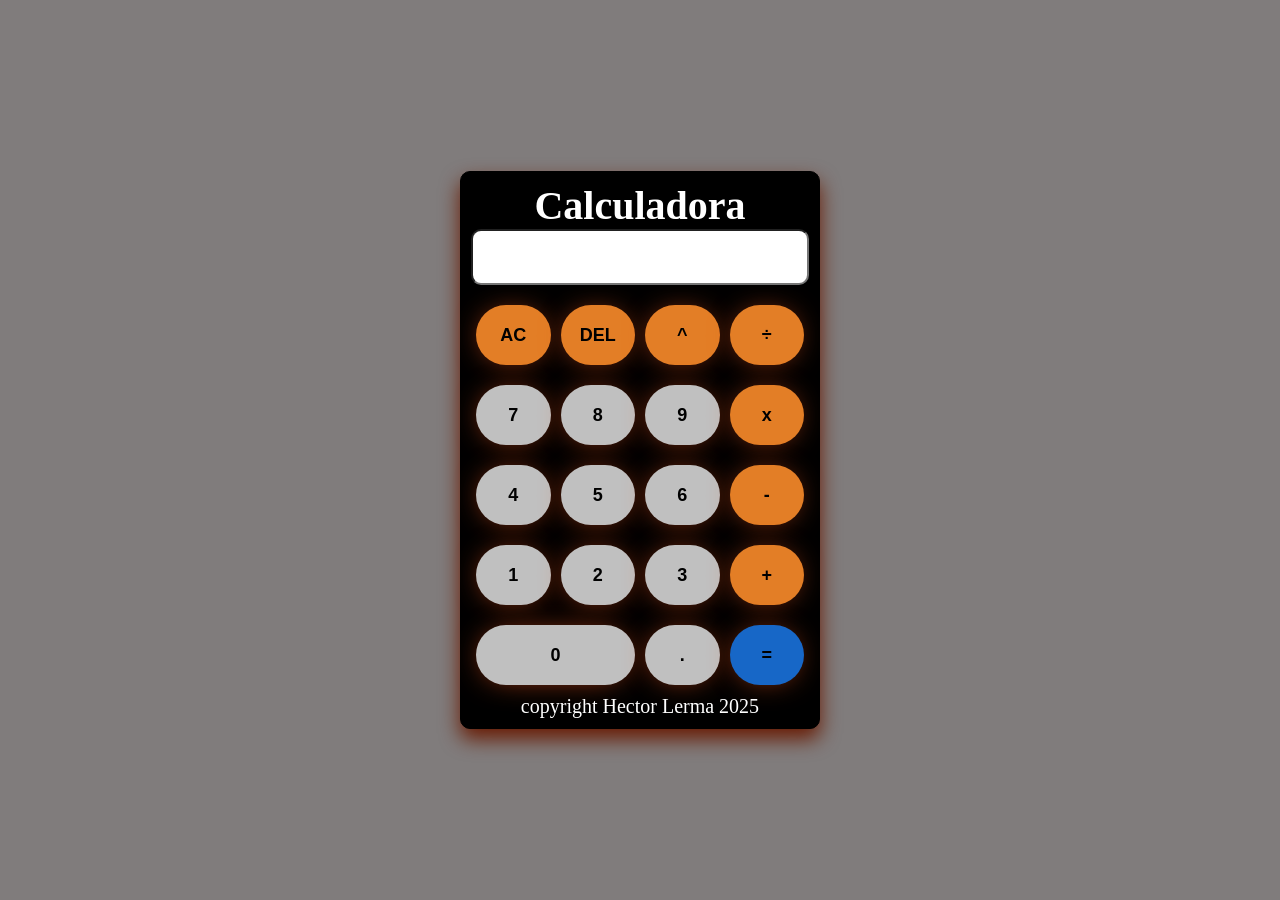
==== App Web/index.html @ 2d91111a "Add files via upload" ====
<!-- Declaracion del documento --> 
<!DOCTYPE html>
<!-- Cuerpo o funcion pricipal -->
<html lang="es">
    <!-- Encabezado -->
    <head>
        <!-- Agregar Acentos -->
        <meta charset="UTF-8">
        <!--  Nombre del encabezado -->
        <meta name="viewport" content="width=device-width", initial-scale=1.0>
        <!-- Titulo del encabezado -->
        <title>DSM41</title>
        <!-- Enlazar al CSS -->
        <link rel="stylesheet" href="index.designer.css">        
    </head>

    <!-- Cuerpo del HTML -->
    <body>
        <!-- crear panel  contenedor -->
        <div id= "Panel">
            <titulo id="Label_1"> Calculadora </titulo>
            <br/>
            <input id="Pantalla" type="text">
            <br/>
            <!-- Botones -->
            <button id="BtnLimpiar" class="Operadores" onclick="BtnLimpiar_Click()">AC</button>
            <button id="BtnEliminar" class="Operadores" onclick="BtnEliminar_Click()">DEL</button>
            <button id="BtnPotencia"class="Operadores" onclick="BtnPotencia_Click()">^</button>
            <button id="BtnDividir"class="Operadores"onclick="BtnDividir_Click()">÷</button>
            <br/>
            <button id="BtnSiete" onclick="BtnSiete_Click()">7</button>
            <button id="BtnOcho" onclick="BtnOcho_Click()">8</button>
            <button id="BtnNueve" onclick="BtnNueve_Click()">9</button>
            <button id="BtnMultiplicar" class="Operadores" onclick="BtnMultiplicar_Click()">x</button>
            <br/>
            <button id="BtnCuatro" onclick="BtnCuatro_Click()">4</button>
            <button id="BtnCinco" onclick="BtnCinco_Click()">5</button>
            <button id="BtnSeis" onclick="BtnSeis_Click()">6</button>
            <button id="BtnRestar" class="Operadores" onclick="BtnRestar_Click()">-</button>
            <br/>
            <button id="BtnUno" onclick="BtnUno_Click()">1</button>
            <button id="BtnDos" onclick="BtnDos_Click()">2</button>
            <button id="BtnTres" onclick="BtnTres_Click()">3</button>
            <button id="BtnSumar" class="Operadores" onclick="BtnSumar_Click()">+</button>
            <br/>
            <button id="BtnCero" onclick="BtnCero_Click()">0</button>
            <button id="BtnPunto" onclick="BtnPunto_Click()">.</button>
            <button id="BtnIgual" class="IgualOperator" onclick="BtnIgual_Click()">=</button>   
            <br/>     
            <Lerma id="Label_2">copyright Hector Lerma 2025</Lerma>       
        </div>
        <!-- Enlazar al JavaScript -->
        <script src="programa.js"> </script>
    </body>
</html>
---- App Web/index.designer.css ----
* {
    box-sizing: border-box;
    padding: 0;
    margin: 0;
}

/* Diseño del cuerpo del html */
body{
    text-align: center;
    background-color: rgb(128, 124, 124);
    align-items: center;
    display: flex;
    justify-content: center;
    height: 100vh;
}

/* Diseño del Panel Contendor*/
#Panel{
    align-content: center;
    border-radius: 10px;
    border: 1px solid black;   
    background-color: black;
    color: white;
    padding: 10px;
    max-width: 360px;
    box-shadow: 0 10px 20px rgb(104, 27, 3);
}

/* Diseño de la Pantalla */
#Pantalla{
    width: 100%;
    height: 56px;
    font-size: 30px;
    font-family: 'Consolas';
    text-align: right;
    border-radius: 10px;
    margin-bottom: 10px;
    box-sizing: border-box;
}

/* Diseño de los Botones*/
button{
    width: calc(25% - 10px);
    height: 60px;
    border: none;                 /* Sin borde */
    border-radius: 30px;           /* Bordes redondeados */
    float: left;
    background-color: silver;
    color: black;                  /* Color del texto */
    font-weight: bold;
    font-size: 18px;              /* Tamaño del texto */
    cursor: pointer;              /* Cursor de mano */
    transition: background 0.2s;  /* Efecto al pasar el mouse */
    margin: 10px 5px; 
    box-shadow:  -1px 1px 30px -10px  rgb(221, 78, 26);  /*-1px 1px 30px -5px*/
}

button:hover{
    background-color: gray;
}

.Operadores{
    background-color: #e37e26; 
}

.Operadores:hover{
    background-color: #db5423;
}

#BtnCero{
    width: calc(50% - 10px); 
}

.IgualOperator{
    background-color: #1767c7
}

/* Diseño de las etiquetas  */
#Label_1{
    font-size: 40px;
    font-family: 'Times New Roman';
    font-weight: bold;
}

#Label_2{
    font-size: 20px;
    font-family: 'Times New Roman';
}
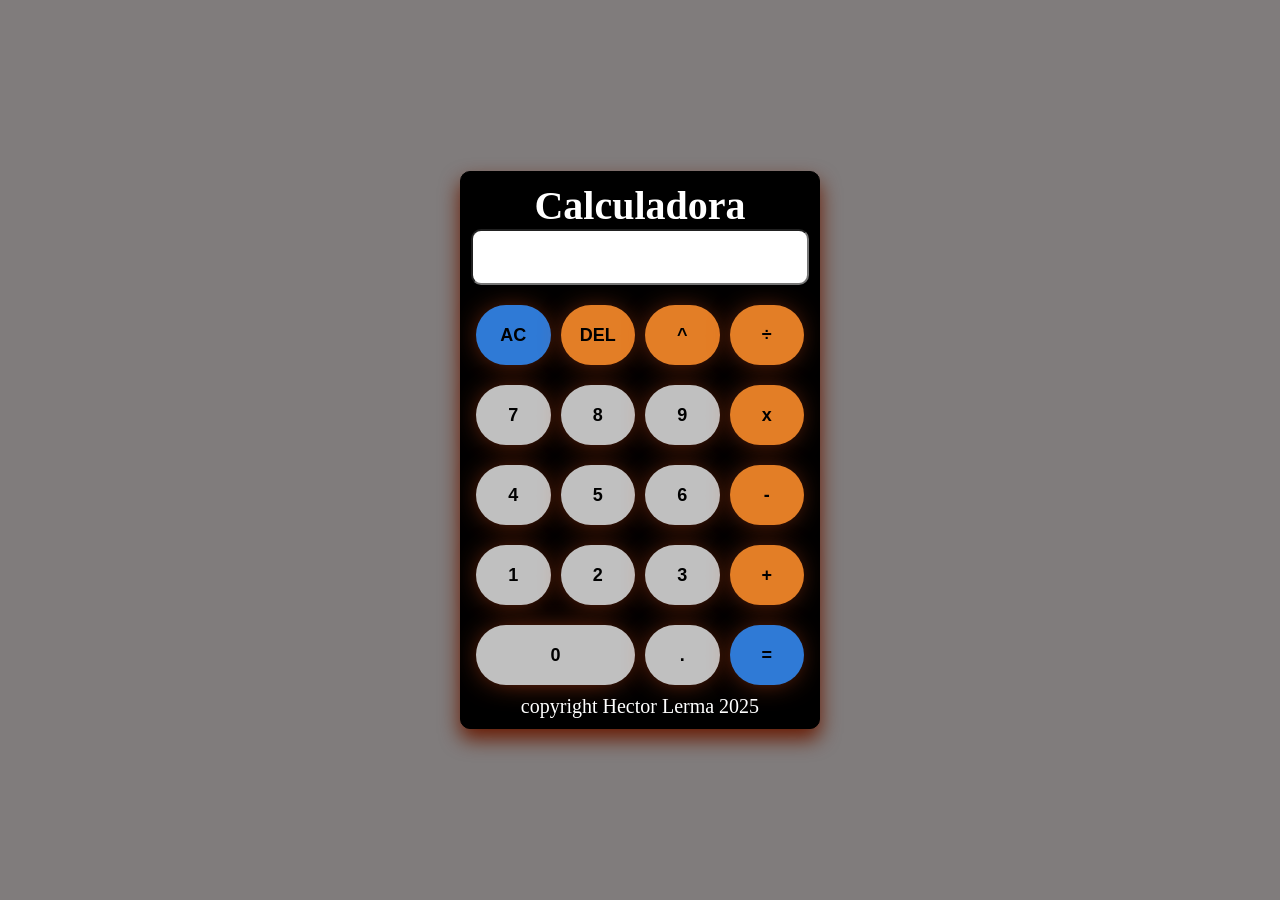
==== commit 5c8dfc5c: "Icono agregado al encabezado de la pagina web" ====
--- a/App Web/index.html
+++ b/App Web/index.html
@@ -9,9 +9,11 @@
         <!--  Nombre del encabezado -->
         <meta name="viewport" content="width=device-width", initial-scale=1.0>
         <!-- Titulo del encabezado -->
-        <title>DSM41</title>
+        <title>Calculadora</title>
         <!-- Enlazar al CSS -->
-        <link rel="stylesheet" href="index.designer.css">        
+        <link rel="stylesheet" href="index.designer.css"> 
+        <!-- Icono del encabezado -->      
+         <link rel="icon" href="Iconos/Calculator.png"> 
     </head>
 
     <!-- Cuerpo del HTML -->
--- a/App Web/index.designer.css
+++ b/App Web/index.designer.css
@@ -71,8 +71,20 @@
     width: calc(50% - 10px); 
 }
 
+#BtnLimpiar{
+    background-color:  #2f7ad6;
+}
+ 
+#BtnLimpiar:hover{
+    background-color:  #092bec;
+}
+
 .IgualOperator{
-    background-color: #1767c7
+    background-color: #2f7ad6;
+}
+
+.IgualOperator:hover{
+    background-color:  #092bec;
 }
 
 /* Diseño de las etiquetas  */
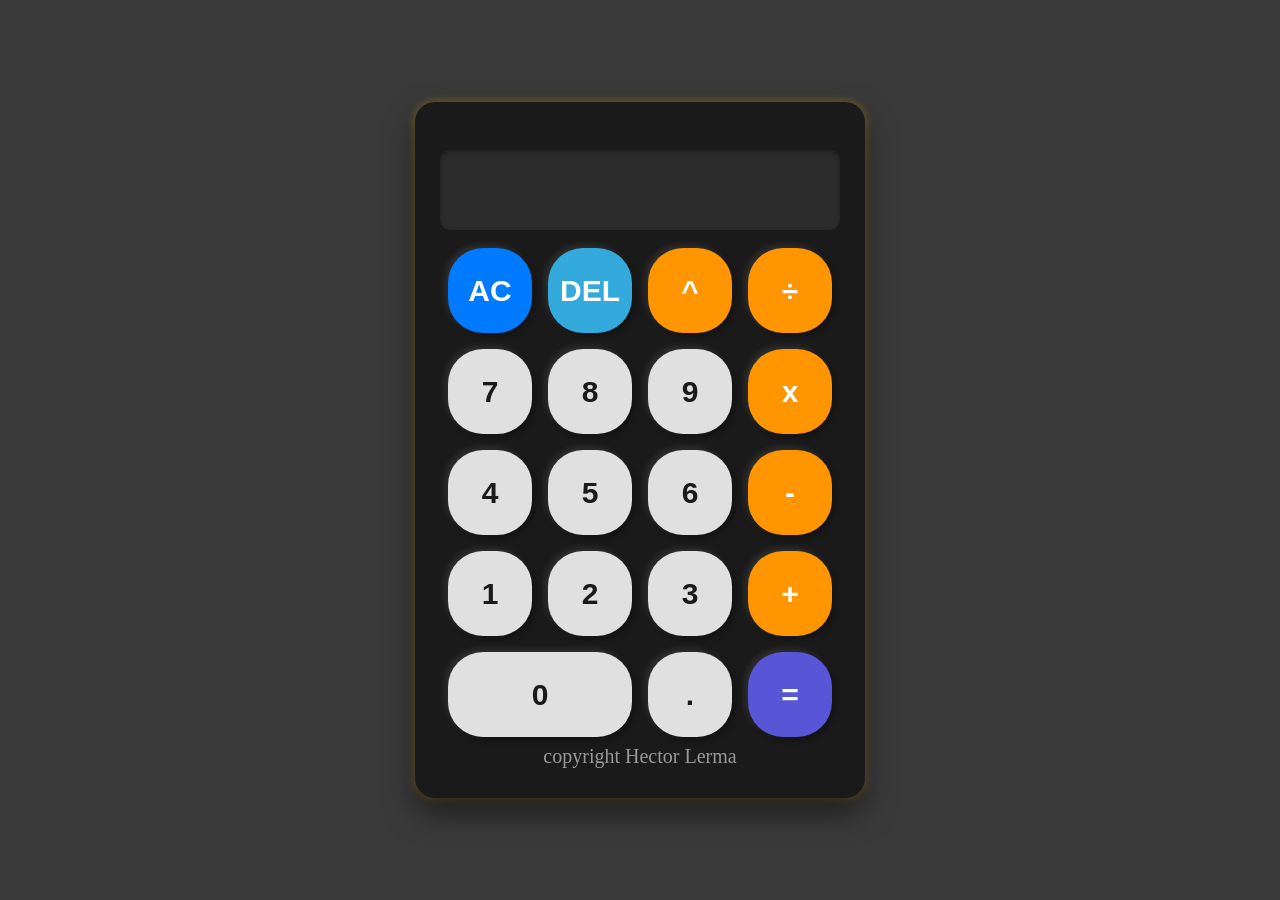
==== commit 70f263d2: "New improvements and new styles" ====
--- a/App Web/index.html
+++ b/App Web/index.html
@@ -11,16 +11,24 @@
         <!-- Titulo del encabezado -->
         <title>Calculadora</title>
         <!-- Enlazar al CSS -->
-        <link rel="stylesheet" href="index.designer.css"> 
-        <!-- Icono del encabezado -->      
-         <link rel="icon" href="Iconos/Calculator.png"> 
+        <link rel="stylesheet" href="style.css"> 
+        <!-- Iconos para android -->
+        <link rel="manifest" href="manifest.json" />
+        <!-- Icono para IOS -->
+        <link rel="apple-touch-icon" type="image/png" href="icons/ios_180.png">
+        <!-- Icono para WEB -->
+        <link rel="shortcut icon" type="image/png" href="icons/favicon.png" />
+        <!-- add to homescreen for ios -->
+        <meta name="mobile-web-app-capable" content="yes" /> 
+        <meta name="apple-mobile-web-app-title" content="Calculator" />
+        <meta name="apple-mobile-web-app-status-bar-style" content="black" />
+
     </head>
 
     <!-- Cuerpo del HTML -->
     <body>
         <!-- crear panel  contenedor -->
-        <div id= "Panel">
-            <titulo id="Label_1"> Calculadora </titulo>
+        <div id="Panel">
             <br/>
             <input id="Pantalla" type="text">
             <br/>
@@ -49,9 +57,9 @@
             <button id="BtnPunto" onclick="BtnPunto_Click()">.</button>
             <button id="BtnIgual" class="IgualOperator" onclick="BtnIgual_Click()">=</button>   
             <br/>     
-            <Lerma id="Label_2">copyright Hector Lerma 2025</Lerma>       
+            <Lerma id="Label_2">copyright Hector Lerma</Lerma>       
         </div>
         <!-- Enlazar al JavaScript -->
-        <script src="programa.js"> </script>
+        <script src="script.js"> </script>
     </body>
 </html>
--- a/App Web/style.css
+++ b/App Web/style.css
@@ -0,0 +1,188 @@
+* {
+  /* Mantiene el cálculo de tamaño consistente */
+  box-sizing: border-box;
+  padding: 0;
+  margin: 0;
+}
+
+/* --- VISTA MÓVIL (Mobile-First) --- */
+
+body {
+  /* Centrado con Flexbox */
+  background-color: #3a3a3a;
+  display: flex;
+  justify-content: center;
+  align-items: center;
+  min-height: 100vh;
+  padding: 10px;
+}
+
+#Panel {
+  /* Configuración principal del contenedor */
+  border-radius: 20px;
+  border: none;
+  background-color: #1a1a1a;
+  color: white;
+  padding: 20px 15px;
+  max-width: 340px;
+  width: 100%;
+  /* Sombra profunda */
+  box-shadow: 0 15px 30px rgba(0, 0, 0, 0.5), 0 0 10px rgba(255, 165, 0, 0.4);
+}
+
+#Pantalla {
+  width: 100%;
+  height: 60px;
+  font-size: 36px;
+  font-family: "Consolas", monospace;
+  text-align: right;
+  border: none;
+  border-radius: 10px;
+  margin-bottom: 10px;
+  padding: 0 15px;
+  background-color: #2c2c2c;
+  color: #e0e0e0;
+  box-shadow: inset 0 2px 5px rgba(0, 0, 0, 0.3);
+}
+
+button {
+  /* Estilos base de los botones */
+  width: calc(25% - 10px);
+  height: 65px;
+  border: none;
+  border-radius: 35px;
+  float: left;
+  background-color: #e0e0e0; /* Botones numéricos por defecto (Gris Claro) */
+  color: #1a1a1a;
+  font-weight: 600;
+  font-size: 24px;
+  cursor: pointer;
+  transition: background 0.2s, transform 0.1s, box-shadow 0.2s;
+  margin: 5px;
+  box-shadow: 3px 3px 6px rgba(0, 0, 0, 0.3),
+    -3px -3px 6px rgba(255, 255, 255, 0.1);
+}
+
+/* Efectos de Interacción */
+button:hover {
+  background-color: #cacaca;
+}
+
+button:active {
+  transform: scale(0.98);
+  box-shadow: 1px 1px 3px rgba(0, 0, 0, 0.5);
+}
+
+/* Botones especiales */
+#BtnCero {
+  width: calc(50% - 10px);
+}
+
+/* Operadores Aritméticos (Naranja) */
+.Operadores {
+  background-color: #ff9500;
+  color: white;
+}
+
+.Operadores:hover {
+  background-color: #e08400;
+}
+
+/* --- AJUSTE DE COLORES SEGÚN TU IMAGEN --- */
+
+/* Botón AC (Azul Cyan) */
+#BtnLimpiar {
+  background-color: #007aff;
+  color: white;
+}
+
+#BtnLimpiar:hover {
+  background-color: #006dd6;
+}
+
+/* Botón DEL (Azul Cyan) */
+#BtnEliminar {
+  background-color: #34aadc;
+  color: white;
+}
+
+#BtnEliminar:hover {
+  background-color: #2b8cb3;
+}
+
+/* Botón de Igual (Azul Púrpura) */
+.IgualOperator {
+  background-color: #5856d6;
+  color: white;
+}
+
+.IgualOperator:hover {
+  background-color: #4a48b3;
+}
+
+/* Pie de página */
+#Label_2 {
+  font-size: 16px;
+  font-family: "Times New Roman", serif;
+  color: #999;
+  display: block;
+  text-align: center;
+  margin-top: 15px;
+  clear: both;
+}
+
+/* --- VISTA TABLET (A partir de 600px) --- */
+@media screen and (min-width: 600px) {
+  #Panel {
+    max-width: 400px;
+    padding: 25px 20px;
+  }
+
+  #Pantalla {
+    height: 70px;
+    font-size: 45px;
+  }
+
+  button {
+    height: 75px;
+    font-size: 26px;
+    margin: 6px;
+    width: calc(25% - 12px);
+  }
+
+  #BtnCero {
+    width: calc(50% - 12px);
+  }
+
+  #Label_2 {
+    font-size: 18px;
+  }
+}
+
+/* --- VISTA DESKTOP (A partir de 992px) --- */
+@media screen and (min-width: 992px) {
+  #Panel {
+    max-width: 450px; /* Aquí se define el ancho máximo en desktop */
+    padding: 30px 25px;
+  }
+
+  #Pantalla {
+    height: 80px;
+    font-size: 50px;
+  }
+
+  button {
+    height: 85px;
+    font-size: 30px;
+    margin: 8px;
+    width: calc(25% - 16px);
+  }
+
+  #BtnCero {
+    width: calc(50% - 16px);
+  }
+
+  #Label_2 {
+    font-size: 20px;
+  }
+}
